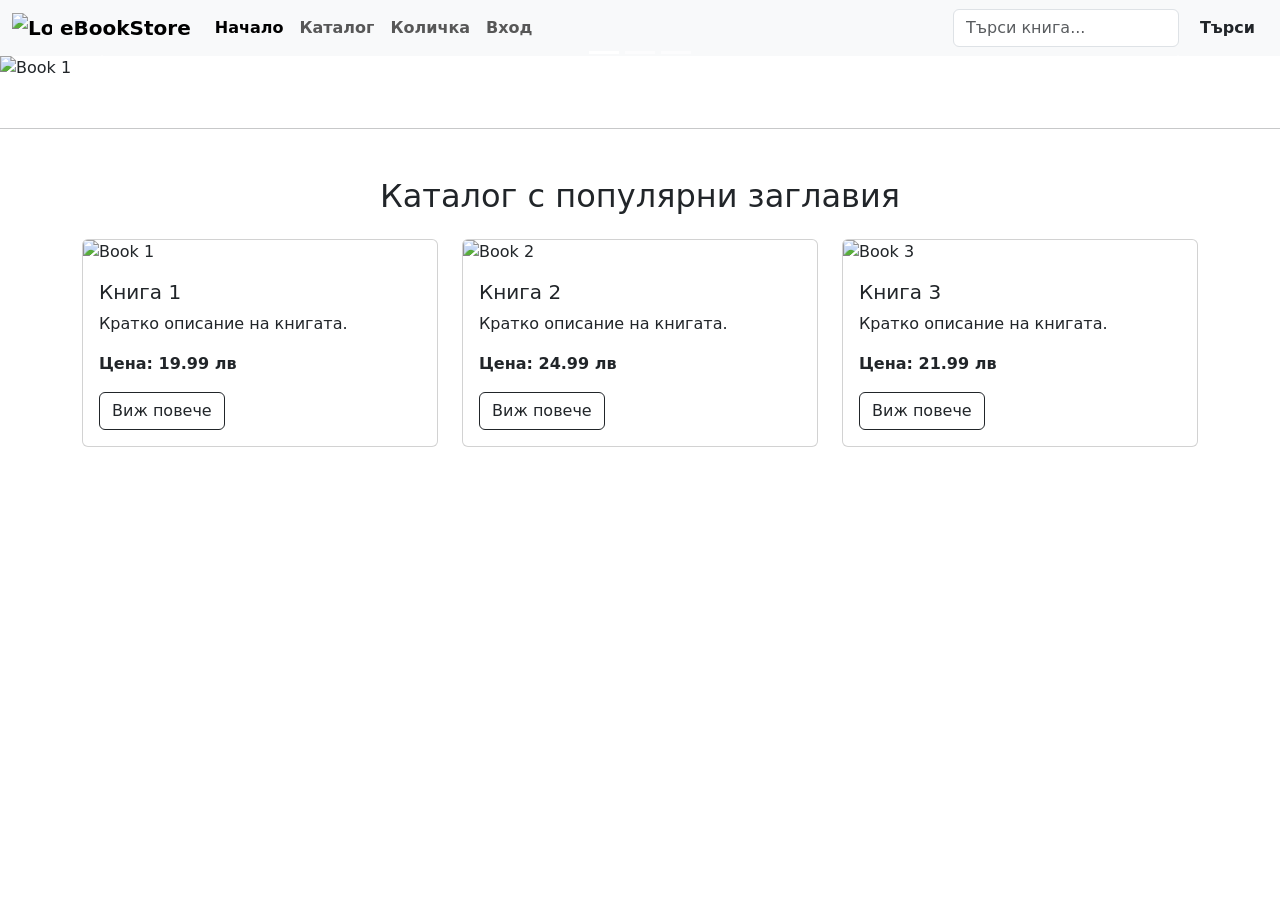
==== Front-End/index.html @ e5aad97f "Add files via upload" ====
<!doctype html>
<html lang="en">

<head>
    <meta charset="utf-8">
    <meta name="viewport" content="width=device-width, initial-scale=1">
    <title>Електронна книжарница</title>
    <link href="https://cdn.jsdelivr.net/npm/bootstrap@5.3.8/dist/css/bootstrap.min.css" rel="stylesheet"
        integrity="sha384-sRIl4kxILFvY47J16cr9ZwB07vP4J8+LH7qKQnuqkuIAvNWLzeN8tE5YBujZqJLB" crossorigin="anonymous">
    <link rel="stylesheet" href="https://cdn.jsdelivr.net/npm/bootstrap-icons@1.10.5/font/bootstrap-icons.css">
    <link rel="stylesheet" href="css/style.css">
</head>

<body>
    <!-- Navbar -->
    <nav class="navbar navbar-expand-lg bg-body-tertiary">
        <div class="container-fluid">
            <a class="navbar-brand fw-bold d-flex align-items-center" href="index.html">
                <img src="images/logo-eBookStore.png" alt="Logo" width="40" class="me-2">
                eBookStore
            </a>
            <button class="navbar-toggler" type="button" data-bs-toggle="collapse"
                data-bs-target="#navbarSupportedContent" aria-controls="navbarSupportedContent" aria-expanded="false"
                aria-label="Toggle navigation">
                <span class="navbar-toggler-icon"></span>
            </button>
            <div class="collapse navbar-collapse" id="navbarSupportedContent">
                <ul class="navbar-nav me-auto mb-2 mb-lg-0">
                    <li class="nav-item">
                        <a class="nav-link active  fw-bold" aria-current="page" href="index.html">Начало</a>
                    </li>
                    <li class="nav-item">
                        <a class="nav-link fw-bold" href="books_catalog.html">Каталог</a>
                    </li>
                    <li class="nav-item">
                        <a class="nav-link fw-bold" href="#">Количка</a>
                    </li>
                    <li class="nav-item">
                        <a class="nav-link fw-bold" href="#">Вход</a>
                    </li>
                </ul>
                <form class="d-flex" role="search">
                    <input class="form-control me-2" type="search" placeholder="Търси книга..." aria-label="Search" />
                    <button class="btn btn-search" type="submit" style="font-weight:700;">Търси</button>
                </form>
            </div>
        </div>
    </nav>

    <!-- Carousel -->
    <div id="carouselExampleCaptions" class="carousel slide mb-5">
        <div class="carousel-indicators">
            <button type="button" data-bs-target="#carouselExampleCaptions" data-bs-slide-to="0" class="active"
                aria-current="true" aria-label="Slide 1"></button>
            <button type="button" data-bs-target="#carouselExampleCaptions" data-bs-slide-to="1"
                aria-label="Slide 2"></button>
            <button type="button" data-bs-target="#carouselExampleCaptions" data-bs-slide-to="2"
                aria-label="Slide 3"></button>
        </div>
        <div class="carousel-inner">
            <div class="carousel-item active">
                <img src="https://picsum.photos/id/237/1200/400" class="d-block w-100" alt="Book 1">
                <div class="carousel-caption d-none d-md-block carousel-caption-custom rounded p-2">
                    <h5>Нова книга</h5>
                    <p>Открий най-новото заглавие в нашия каталог!</p>
                </div>
            </div>
            <div class="carousel-item">
                <img src="https://picsum.photos/id/238/1200/400" class="d-block w-100" alt="Book 2">
                <div class="carousel-caption d-none d-md-block carousel-caption-custom rounded p-2">
                    <h5>Топ книга</h5>
                    <p>Любими заглавия сред учениците и учителите.</p>
                </div>
            </div>
            <div class="carousel-item">
                <img src="https://picsum.photos/id/239/1200/400" class="d-block w-100" alt="Book 3">
                <div class="carousel-caption d-none d-md-block carousel-caption-custom rounded p-2">
                    <h5>Специална оферта</h5>
                    <p>Вземи книги с намаление и промоции!</p>
                </div>
            </div>
        </div>
        <button class="carousel-control-prev" type="button" data-bs-target="#carouselExampleCaptions"
            data-bs-slide="prev">
            <span class="carousel-control-prev-icon" aria-hidden="true"></span>
            <span class="visually-hidden">Предишен</span>
        </button>
        <button class="carousel-control-next" type="button" data-bs-target="#carouselExampleCaptions"
            data-bs-slide="next">
            <span class="carousel-control-next-icon" aria-hidden="true"></span>
            <span class="visually-hidden">Следващ</span>
        </button>
    </div>

    <hr>

    <!-- Каталог с популярни заглавия -->
    <section class="container my-5">
        <h2 class="mb-4 text-center">Каталог с популярни заглавия</h2>
        <div class="row row-cols-1 row-cols-md-3 g-4">
            <!-- Карти за книги (примерни) -->
            <div class="col">
                <div class="card">
                    <img src="https://picsum.photos/id/237/200/300" class="card-img-top" alt="Book 1">
                    <div class="card-body">
                        <h5 class="card-title">Книга 1</h5>
                        <p class="card-text">Кратко описание на книгата.</p>
                        <p class="fw-bold">Цена: 19.99 лв</p>
                        <a href="book.html" class="btn btn-outline-dark">Виж повече</a>
                    </div>
                </div>
            </div>

            <div class="col">
                <div class="card">
                    <img src="https://picsum.photos/id/238/200/300" class="card-img-top" alt="Book 2">
                    <div class="card-body">
                        <h5 class="card-title">Книга 2</h5>
                        <p class="card-text">Кратко описание на книгата.</p>
                        <p class="fw-bold">Цена: 24.99 лв</p>
                        <a href="book.html" class="btn btn-outline-dark">Виж повече</a>
                    </div>
                </div>
            </div>

            <div class="col">
                <div class="card">
                    <img src="https://picsum.photos/id/239/200/300" class="card-img-top" alt="Book 3">
                    <div class="card-body">
                        <h5 class="card-title">Книга 3</h5>
                        <p class="card-text">Кратко описание на книгата.</p>
                        <p class="fw-bold">Цена: 21.99 лв</p>
                        <a href="book.html" class="btn btn-outline-dark">Виж повече</a>
                    </div>
                </div>
            </div>
        </div>
    </section>

    <footer class="text-white py-4 mt-5">
        <p class="mb-1">&copy; 2026 eBookStore. Всички права запазени.</p>
        <p class="mb-1">
            <a href="#" class="text-white me-3 text-decoration-none">Политика за поверителност</a>
            <a href="#" class="text-white text-decoration-none">Контакти</a>
        </p>
        <p class="mb-0">
            <!-- Социални мрежи - икони -->
            <a href="#" class="text-white me-3"><i class="bi bi-facebook"></i></a>
            <a href="#" class="text-white me-3"><i class="bi bi-instagram"></i></a>
            <a href="#" class="text-white"><i class="bi bi-twitter"></i></a>
        </p>
    </footer>

    <script src="https://cdn.jsdelivr.net/npm/bootstrap@5.3.8/dist/js/bootstrap.bundle.min.js"
        integrity="sha384-FKyoEForCGlyvwx9Hj09JcYn3nv7wiPVlz7YYwJrWVcXK/BmnVDxM+D2scQbITxI"
        crossorigin="anonymous"></script>
</body>

</html>
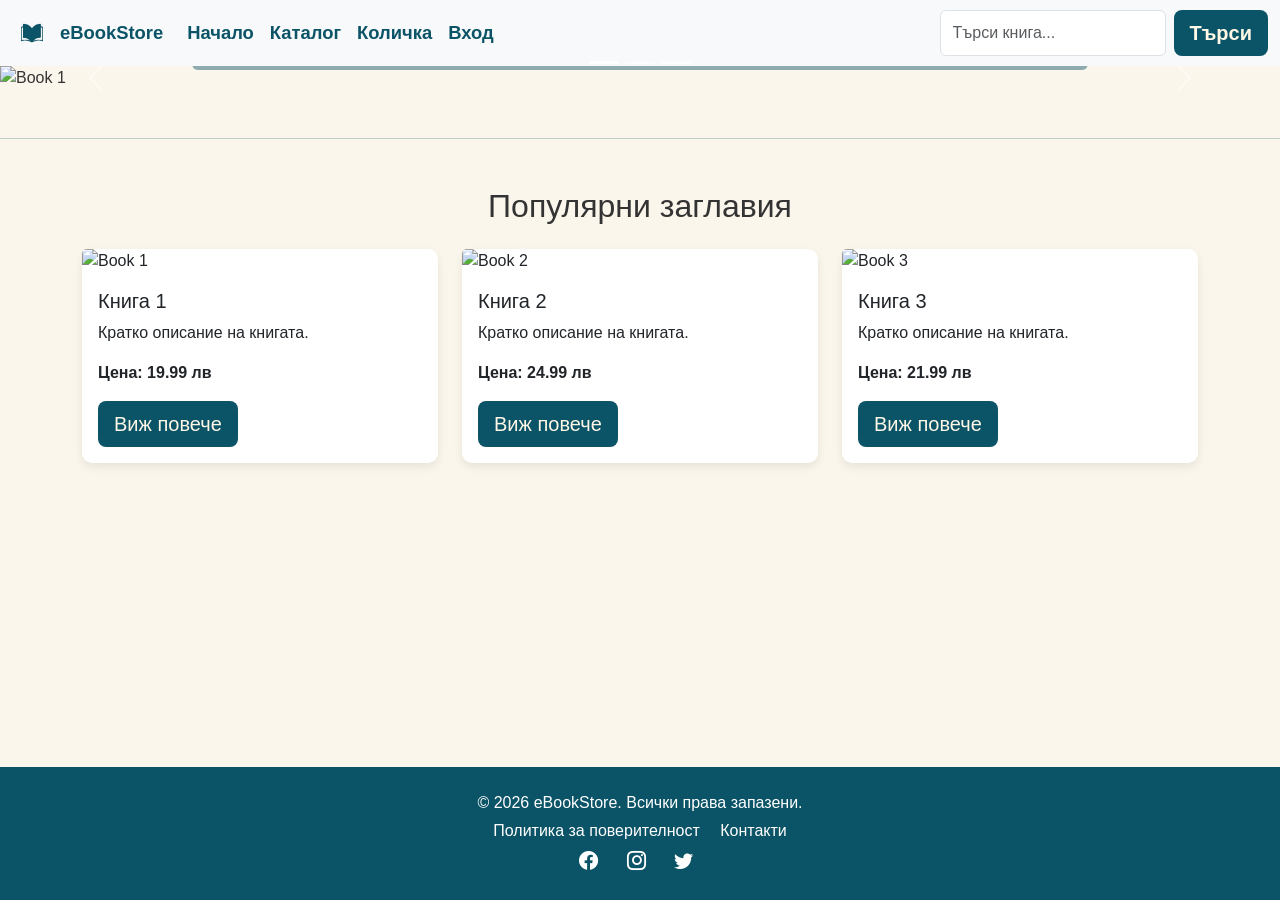
==== commit 7ccdcef2: "Add files via upload" ====
--- a/Front-End/index.html
+++ b/Front-End/index.html
@@ -41,101 +41,106 @@
                 </ul>
                 <form class="d-flex" role="search">
                     <input class="form-control me-2" type="search" placeholder="Търси книга..." aria-label="Search" />
-                    <button class="btn btn-search" type="submit" style="font-weight:700;">Търси</button>
+                    <button class="btn btn-action btn-search btn-lg" type="submit"
+                        style="font-weight:700;">Търси</button>
                 </form>
             </div>
         </div>
     </nav>
 
-    <!-- Carousel -->
-    <div id="carouselExampleCaptions" class="carousel slide mb-5">
-        <div class="carousel-indicators">
-            <button type="button" data-bs-target="#carouselExampleCaptions" data-bs-slide-to="0" class="active"
-                aria-current="true" aria-label="Slide 1"></button>
-            <button type="button" data-bs-target="#carouselExampleCaptions" data-bs-slide-to="1"
-                aria-label="Slide 2"></button>
-            <button type="button" data-bs-target="#carouselExampleCaptions" data-bs-slide-to="2"
-                aria-label="Slide 3"></button>
-        </div>
-        <div class="carousel-inner">
-            <div class="carousel-item active">
-                <img src="https://picsum.photos/id/237/1200/400" class="d-block w-100" alt="Book 1">
-                <div class="carousel-caption d-none d-md-block carousel-caption-custom rounded p-2">
-                    <h5>Нова книга</h5>
-                    <p>Открий най-новото заглавие в нашия каталог!</p>
+    <main>
+        <!-- Carousel -->
+        <div id="carouselExampleCaptions" class="carousel slide mb-5">
+            <div class="carousel-indicators">
+                <button type="button" data-bs-target="#carouselExampleCaptions" data-bs-slide-to="0" class="active"
+                    aria-current="true" aria-label="Slide 1"></button>
+                <button type="button" data-bs-target="#carouselExampleCaptions" data-bs-slide-to="1"
+                    aria-label="Slide 2"></button>
+                <button type="button" data-bs-target="#carouselExampleCaptions" data-bs-slide-to="2"
+                    aria-label="Slide 3"></button>
+            </div>
+            <div class="carousel-inner">
+                <div class="carousel-item active">
+                    <img src="https://picsum.photos/id/237/1200/400" class="d-block w-100" alt="Book 1">
+                    <div class="carousel-caption d-none d-md-block carousel-caption-custom rounded p-2">
+                        <h5>Нова книга</h5>
+                        <p>Открий най-новото заглавие в нашия каталог!</p>
+                    </div>
                 </div>
-            </div>
-            <div class="carousel-item">
-                <img src="https://picsum.photos/id/238/1200/400" class="d-block w-100" alt="Book 2">
-                <div class="carousel-caption d-none d-md-block carousel-caption-custom rounded p-2">
-                    <h5>Топ книга</h5>
-                    <p>Любими заглавия сред учениците и учителите.</p>
+                <div class="carousel-item">
+                    <img src="https://picsum.photos/id/238/1200/400" class="d-block w-100" alt="Book 2">
+                    <div class="carousel-caption d-none d-md-block carousel-caption-custom rounded p-2">
+                        <h5>Топ книга</h5>
+                        <p>Любими заглавия сред учениците и учителите.</p>
+                    </div>
                 </div>
-            </div>
-            <div class="carousel-item">
-                <img src="https://picsum.photos/id/239/1200/400" class="d-block w-100" alt="Book 3">
-                <div class="carousel-caption d-none d-md-block carousel-caption-custom rounded p-2">
-                    <h5>Специална оферта</h5>
-                    <p>Вземи книги с намаление и промоции!</p>
-                </div>
-            </div>
-        </div>
-        <button class="carousel-control-prev" type="button" data-bs-target="#carouselExampleCaptions"
-            data-bs-slide="prev">
-            <span class="carousel-control-prev-icon" aria-hidden="true"></span>
-            <span class="visually-hidden">Предишен</span>
-        </button>
-        <button class="carousel-control-next" type="button" data-bs-target="#carouselExampleCaptions"
-            data-bs-slide="next">
-            <span class="carousel-control-next-icon" aria-hidden="true"></span>
-            <span class="visually-hidden">Следващ</span>
-        </button>
-    </div>
-
-    <hr>
-
-    <!-- Каталог с популярни заглавия -->
-    <section class="container my-5">
-        <h2 class="mb-4 text-center">Каталог с популярни заглавия</h2>
-        <div class="row row-cols-1 row-cols-md-3 g-4">
-            <!-- Карти за книги (примерни) -->
-            <div class="col">
-                <div class="card">
-                    <img src="https://picsum.photos/id/237/200/300" class="card-img-top" alt="Book 1">
-                    <div class="card-body">
-                        <h5 class="card-title">Книга 1</h5>
-                        <p class="card-text">Кратко описание на книгата.</p>
-                        <p class="fw-bold">Цена: 19.99 лв</p>
-                        <a href="book.html" class="btn btn-outline-dark">Виж повече</a>
+                <div class="carousel-item">
+                    <img src="https://picsum.photos/id/239/1200/400" class="d-block w-100" alt="Book 3">
+                    <div class="carousel-caption d-none d-md-block carousel-caption-custom rounded p-2">
+                        <h5>Специална оферта</h5>
+                        <p>Вземи книги с намаление и промоции!</p>
                     </div>
                 </div>
             </div>
+            <button class="carousel-control-prev" type="button" data-bs-target="#carouselExampleCaptions"
+                data-bs-slide="prev">
+                <span class="carousel-control-prev-icon" aria-hidden="true"></span>
+                <span class="visually-hidden">Предишен</span>
+            </button>
+            <button class="carousel-control-next" type="button" data-bs-target="#carouselExampleCaptions"
+                data-bs-slide="next">
+                <span class="carousel-control-next-icon" aria-hidden="true"></span>
+                <span class="visually-hidden">Следващ</span>
+            </button>
+        </div>
 
-            <div class="col">
-                <div class="card">
-                    <img src="https://picsum.photos/id/238/200/300" class="card-img-top" alt="Book 2">
-                    <div class="card-body">
-                        <h5 class="card-title">Книга 2</h5>
-                        <p class="card-text">Кратко описание на книгата.</p>
-                        <p class="fw-bold">Цена: 24.99 лв</p>
-                        <a href="book.html" class="btn btn-outline-dark">Виж повече</a>
+        <hr class="section-divider">
+
+        <!-- Популярни заглавия -->
+        <section class="container my-5">
+            <h2 class="mb-4 text-center">Популярни заглавия</h2>
+            <div class="row row-cols-1 row-cols-md-3 g-4">
+                <!-- Карти за книги (примерни) -->
+                <div class="col">
+                    <div class="card">
+                        <img src="https://picsum.photos/id/237/200/300" class="card-img-top" alt="Book 1">
+                        <div class="card-body">
+                            <h5 class="card-title">Книга 1</h5>
+                            <p class="card-text">Кратко описание на книгата.</p>
+                            <p class="fw-bold">Цена: 19.99 лв</p>
+                            <a href="book.html" class="btn btn-action btn-lg">Виж повече</a>
+                        </div>
+                    </div>
+                </div>
+
+                <div class="col">
+                    <div class="card">
+                        <img src="https://picsum.photos/id/238/200/300" class="card-img-top" alt="Book 2">
+                        <div class="card-body">
+                            <h5 class="card-title">Книга 2</h5>
+                            <p class="card-text">Кратко описание на книгата.</p>
+                            <p class="fw-bold">Цена: 24.99 лв</p>
+                            <a href="book.html" class="btn btn-action btn-lg">Виж повече</a>
+                        </div>
+                    </div>
+                </div>
+
+                <div class="col">
+                    <div class="card">
+                        <img src="https://picsum.photos/id/239/200/300" class="card-img-top" alt="Book 3">
+                        <div class="card-body">
+                            <h5 class="card-title">Книга 3</h5>
+                            <p class="card-text">Кратко описание на книгата.</p>
+                            <p class="fw-bold">Цена: 21.99 лв</p>
+                            <a href="book.html" class="btn btn-action btn-lg">Виж повече</a>
+                        </div>
                     </div>
                 </div>
             </div>
+        </section>
+    </main>
 
-            <div class="col">
-                <div class="card">
-                    <img src="https://picsum.photos/id/239/200/300" class="card-img-top" alt="Book 3">
-                    <div class="card-body">
-                        <h5 class="card-title">Книга 3</h5>
-                        <p class="card-text">Кратко описание на книгата.</p>
-                        <p class="fw-bold">Цена: 21.99 лв</p>
-                        <a href="book.html" class="btn btn-outline-dark">Виж повече</a>
-                    </div>
-                </div>
-            </div>
-        </div>
-    </section>
+
 
     <footer class="text-white py-4 mt-5">
         <p class="mb-1">&copy; 2026 eBookStore. Всички права запазени.</p>
--- a/Front-End/css/style.css
+++ b/Front-End/css/style.css
@@ -0,0 +1,148 @@
+html, body {
+    height: 100%;
+    margin: 0;
+}
+
+body {
+    display: flex;
+    flex-direction: column;
+    background-color: #fbf6ec; /* кремав фон */
+    font-family: 'Segoe UI', Tahoma, Geneva, Verdana, sans-serif;
+    color: #333333; /* тъмно сив текст */
+}
+
+main {
+    flex: 1 0 auto; /* Основното съдържание расте, но footera остава долу */
+}
+
+/*Navbar*/
+.navbar.bg-body-tertiary {
+    background-color: #FFF8E7; /* светъл фон */
+}
+
+.navbar .navbar-brand,
+.navbar .nav-link {
+    color: #0b5367; /* тъмно син текст */
+    font-size: 1.15rem;
+    font-weight: 700; /* bold */
+    transition: color 0.3s;
+}
+
+.navbar .nav-link.active {
+    color: #0b5367; /* активен остава тъмно син */
+}
+
+.navbar .nav-link:hover {
+    color: #348096; /* светло син при hover */
+}
+
+/* Search bar input focus */
+.navbar .form-control:focus {
+    border-color: #348096;
+    box-shadow: 0 0 5px rgba(52, 128, 150, 0.5);
+}
+
+/* Navbar search button */
+.navbar .btn-search {
+    background-color: #0b5367;  /* тъмно син фон */
+    color: #FFF8E7;
+    border: none;
+    font-weight: 700;
+    transition: background-color 0.3s, transform 0.2s;
+}
+
+.navbar .btn-search:hover {
+    background-color: #348096;  /* светло син при hover */
+    transform: scale(1.05);
+}
+
+/*Carousel*/
+.carousel-caption-custom {
+    background-color: rgba(11, 83, 103, 0.45); /* лек тъмно син overlay */
+    border-radius: 8px;
+    padding: 10px;
+}
+
+.carousel-caption-custom h5 {
+    font-size: 2rem;
+    font-weight: 600;
+}
+
+.carousel-caption-custom p {
+    font-size: 1.1rem;
+}
+
+/* Тънка линия под carousel */
+.carousel + hr {
+    border-top: 1px solid #0b5367; /* тъмно синя линия */
+    margin: 40px 0 20px 0;
+}
+
+/*Cards и Книги*/
+.card {
+    border: none;
+    box-shadow: 0 4px 10px rgba(0,0,0,0.08);
+    border-radius: 10px;
+    transition: transform 0.3s;
+}
+
+.card:hover {
+    transform: scale(1.03);
+}
+
+/* Buttons в картите */
+.card .btn {
+    background-color: #0b5367; /* тъмно син фон */
+    color: #FFF8E7;
+    border: none;
+    transition: background-color 0.3s, transform 0.2s;
+}
+
+.card .btn:hover {
+    background-color: #348096; /* светло син при hover */
+    transform: scale(1.05);
+}
+
+/*Footer*/
+footer {
+    background-color: #0b5367; /* тъмно син фон */
+    color: #FFF8E7;
+    padding: 30px 0;
+    text-align: center;
+    flex-shrink: 0;
+}
+
+footer a {
+    color: #FFF8E7;
+    text-decoration: none;
+    transition: color 0.3s;
+}
+
+footer a:hover {
+    color: #348096; /* светло син при hover */
+}
+
+footer i {
+    font-size: 1.2rem;
+    margin-right: 8px;
+    transition: color 0.3s, transform 0.3s;
+    cursor: pointer;
+}
+
+footer i:hover {
+    color: #348096;
+    transform: scale(1.2);
+}
+
+/*За всички бутони*/
+.btn, .btn-search {
+    background-color: #0b5367; /* тъмно син фон */
+    color: #FFF8E7;             /* светъл текст */
+    border: none;
+    transition: background-color 0.3s;
+}
+
+.btn:hover, .btn-search:hover {
+    background-color: #348096; /* светло син при hover */
+    color: #FFF8E7;
+}
